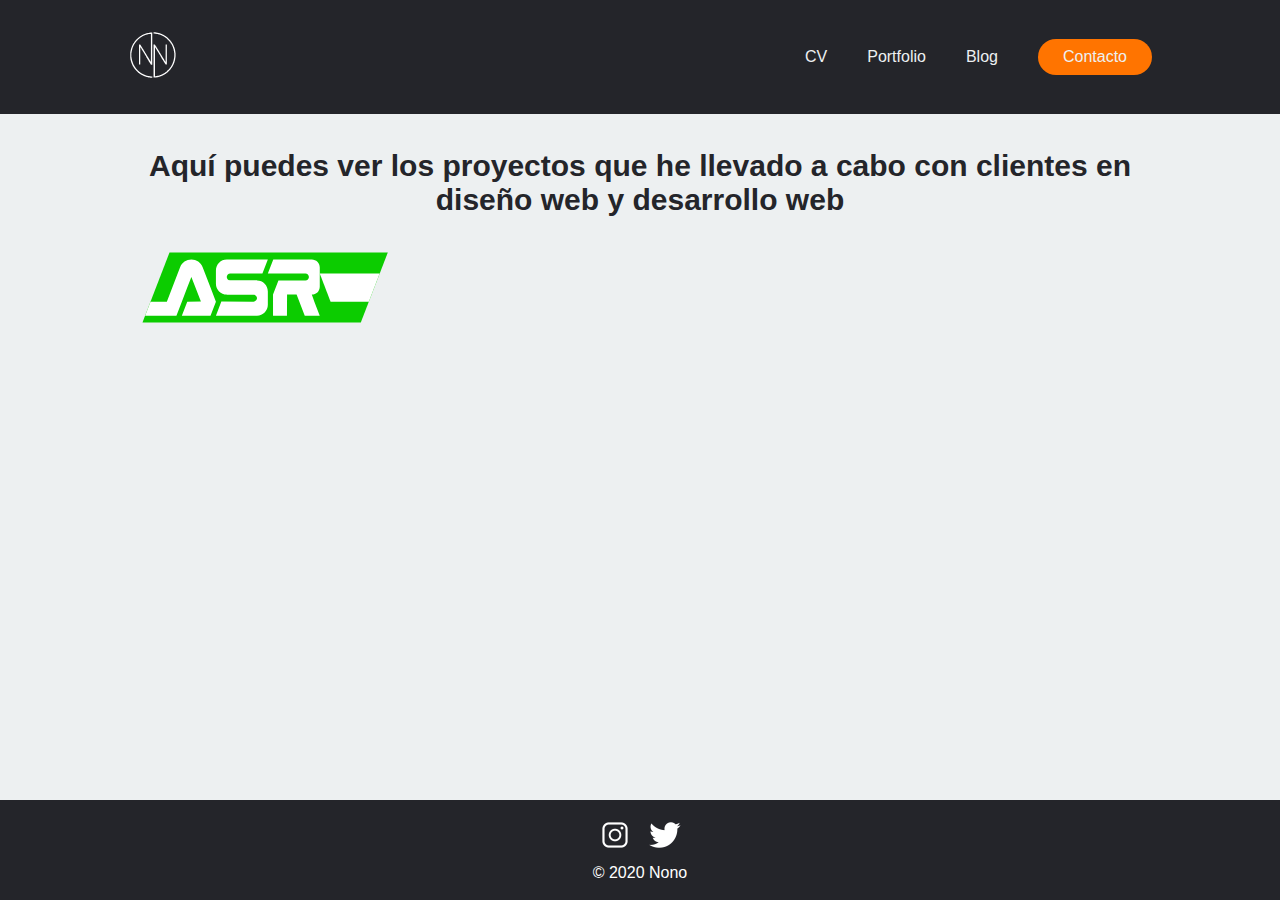
==== portfolio.html @ 38b84c4d "Add files via upload" ====
<!DOCTYPE html>
<html lang="es">
<head>
    <meta charset="UTF-8">
    <meta name="viewport" content="width=device-width, initial-scale=1.0">
    <title>Portfolio</title>
    <link rel="stylesheet" href="styles.css">
</head>
<body>
    <div class="sticky">
    <header>
        <a class="logo" href="index.html"><img src="img/logo.svg" alt="logo"></a>
        <nav>
            <ul class="nav_links">
                <li><a href="index.html">CV</a></li>
                <li><a href="portfolio.html">Portfolio</a></li>
                <li><a href="#">Blog</a></li>
            </ul>
        </nav>
        <a class="contact" href="contact.html">Contacto</a>
        <p class="menu contact"><img src="img/navigation.svg" alt="menu" class="menu_button"></p>
    </header>
    </div>

    <div id="mobile_menu" class="overlay">
        <a class="close">&times;</a>
        <div class="overlay_content">
            <a href="index.html">CV</a>
            <a href="portfolio.html">Portfolio</a>
            <a href="#">Blog</a>
            <a href="contact.html">Contacto</a>
        </div>
    </div>
    <script src="mobile.js"></script>


    <div class="content">
        <div class="portfolio">
            <h1>Aquí puedes ver los proyectos que he llevado a cabo con clientes en diseño web y desarrollo web</h1>
            <a href="https://andaluciasimracing.github.io/" target="blanck"><img src="img/logoASR.svg" alt="ASRlogo" width="1920"></a>           
        </div>
    </div>
    
    <footer>
        <div class="social">
            <a href=""><img src="img/instagram.png" alt="@josenono13"></a>
            <a href=""><img src="img/twitter.png" alt="@JoseNono13"></a>
        </div>

        <p>&copy; 2020 Nono</p>
        
    </footer>

</body>
</html>
---- styles.css ----
* {
    box-sizing: border-box;
    margin: 0;
    padding: 0;
  }
  
  header {
    display: flex;
    justify-content: flex-end;
    align-items: center;
    padding: 30px 10%;
    background-color: #24252a;
  }

  body{
      background: #edf0f1;
  }
  
  .logo {
    margin-right: auto;
  }
  
  header img{
      width: 50px;
  }

  .sticky{
    position: sticky;
    top: 0;
  }

  .nav_links {
    list-style: none;
    display: flex;
  }
  
  .nav_links a,
  .contact,
  .overlay_content a {
    font-family: "Montserrat", sans-serif;
    font-weight: 500;
    color: #edf0f1;
    text-decoration: none;
  }
  
  .nav_links li {
    padding: 0px 20px;
  }
  
  .nav_links li a {
    transition: all 0.3s ease 0s;
  }
  
  .nav_links li a:hover {
    color: #FF7400;
  }
  
  .contact {
    margin-left: 20px;
    padding: 9px 25px;
    background-color: rgba(255, 116, 0, 1);
    border: none;
    border-radius: 50px;
    cursor: pointer;
    transition: all 0.3s ease 0s;
  }
  
  .contact:hover {
    background-color: rgba(255, 116, 0, 0.8);
  }
  
  /* Mobile Nav */

  .menu_button{
      width: 15px;
  }
  
  .menu {
    display: none;
  }
  
  .overlay {
    height: 100%;
    width: 0;
    position: fixed;
    z-index: 1;
    left: 0;
    top: 0;
    background-color: #24252a;
    overflow-x: hidden;
    transition: all 0.5s ease 0s;
  }
  
  .overlay--active {
    width: 100%;
  }
 
  .overlay_content {
    display: flex;
    height: 100%;
    flex-direction: column;
    align-items: center;
    justify-content: center;
  }
  
  .overlay a {
    padding: 15px;
    font-size: 36px;
    display: block;
    transition: all 0.3s ease 0s;
  }
  
  .overlay a:hover,
  .overlay a:focus {
    color: #FF7400;
  }
  .overlay .close {
    position: absolute;
    top: 20px;
    right: 45px;
    font-size: 60px;
    color: #edf0f1;
    cursor: pointer;
  }
  
  @media screen and (max-height: 450px) {
    .overlay a {
      font-size: 20px;
    }
    .overlay .close {
      font-size: 40px;
      top: 15px;
      right: 35px;
    }
  }
  
  @media only screen and (max-width: 800px) {
    .nav_links,
    .contact {
      display: none;
    }
    .menu {
      display: initial;
    }
  }


.content{
    max-width: 1000px;
    width: 1000px;
    margin-left: auto;
    margin-right: auto;
    background: none;
    margin-top: 10px;
}

.foto{
    width: 200px;
    float: left;
}

.datos{
    margin-bottom: 0px;
    width: 700px;
    float: left;
    background: none;
    color: #24252a;
    /*border: 1px solid green;*/
}

.datos h1{
    font-family: "Montserrat", sans-serif;
    font-size: 30px;
    margin-left: 15px;
}

.datos p{
    font-family: "Montserrat", sans-serif;
    margin-top: 10px;
    margin-left: 15px;
}

.formacion{
    margin-top: 25px;
    margin-bottom: 0px;
    width: 1000px;
    float: left;
    background: none;
    color: #24252a;
    /*border: 1px solid green;*/
}

.formacion h1{
    font-family: "Montserrat", sans-serif;
    font-size: 30px;
}

.formacion p{
    font-family: "Montserrat", sans-serif;
    margin-top: 10px;
}

.portfolio{
    margin-top: 25px;
    margin-bottom: 0px;
    width: 1000px;
    float: left;
    background: none;
    color: #24252a;
    /*border: 1px solid green;*/
}

.portfolio h1{
    font-family: "Montserrat", sans-serif;
    font-size: 30px;
    text-align: center;
}

.portfolio p{
    font-family: "Montserrat", sans-serif;
    margin-top: 10px;
}

.portfolio img{
    width: 250px;
    float: left;
}







/*CONTACTO*/

.form{
    margin-top: 25px;
    width: 480px;
    background: none;
    color: #24252a;
    float: left;
    font-family: "Montserrat", sans-serif;
}

.form p{
    margin-bottom: 10px;
}

.name{
    width: 100%;
}

.email{
    width: 100%;
}

.message{
    width: 100%;
    height: 200px;
}

.datos_contact{
    margin-top: 25px;
    width: 520px;
    float: left;
    background: none;
    color: #24252a;
    /*border: 1px solid green;*/
}

.datos_contact h1{
    font-family: "Montserrat", sans-serif;
    font-size: 30px;
    margin-left: 15px;
}

.datos_contact p{
    font-family: "Montserrat", sans-serif;
    margin-top: 10px;
    margin-left: 15px;
}

/*FOOTER*/

footer{
    background: #24252a;
    position: absolute;
    bottom: 0;
    width: 100%;
    height: 100px;
    padding: 10px;
}

.social{
    display: flex;
    align-items: center;
    justify-content: center;
}

footer img{
    background: none;
    width: 50px;
}

footer p{
    color: white;
    font-family: "Montserrat", sans-serif;
    display: flex;
    align-items: center;
    justify-content: center;
}
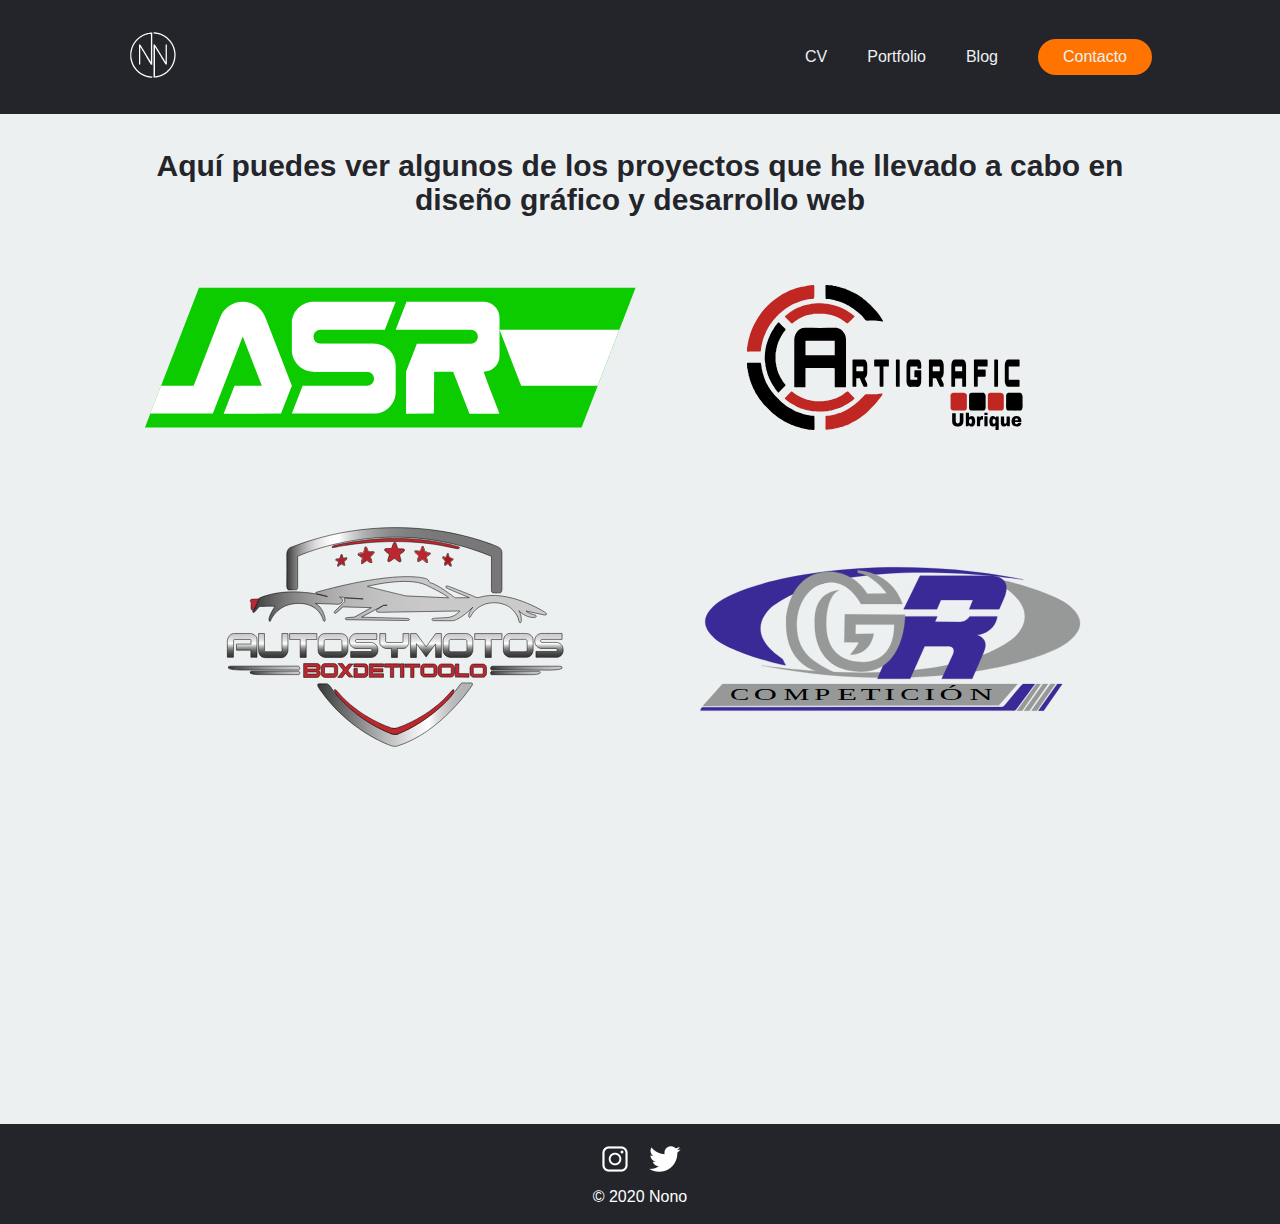
==== commit e537f010: "Add files via upload" ====
--- a/portfolio.html
+++ b/portfolio.html
@@ -36,8 +36,11 @@
 
     <div class="content">
         <div class="portfolio">
-            <h1>Aquí puedes ver los proyectos que he llevado a cabo con clientes en diseño web y desarrollo web</h1>
-            <a href="https://andaluciasimracing.github.io/" target="blanck"><img src="img/logoASR.svg" alt="ASRlogo" width="1920"></a>           
+            <h1>Aquí puedes ver algunos de los proyectos que he llevado a cabo en diseño gráfico y desarrollo web</h1>
+            <a href="https://andaluciasimracing.github.io/" target="blanck"><img src="img/logoASR.svg" alt="logoASR"></a>
+            <a href="https://www.instagram.com/artigrafic_ubrique/" target="blanck"><img src="img/logoARTIGRAFIC.svg" alt="logoARTIGRAFIC" ></a>   
+            <a href="" target="blanck"><img src="img/logoBOXDETITOOLO.svg" alt="logoBOXDETITOOLO"></a> 
+            <a href="" target="blanck"><img src="img/logoGR.svg" alt="logoGR" ></a>   
         </div>
     </div>
     
--- a/styles.css
+++ b/styles.css
@@ -148,6 +148,7 @@
 .content{
     max-width: 1000px;
     width: 1000px;
+    height: 1000px;
     margin-left: auto;
     margin-right: auto;
     background: none;
@@ -200,6 +201,26 @@
     margin-top: 10px;
 }
 
+.formacion_small{
+  margin-top: 25px;
+  margin-bottom: 0px;
+  width: 500px;
+  float: left;
+  background: none;
+  color: #24252a;
+  /*border: 1px solid green;*/
+}
+
+.formacion_small h1{
+  font-family: "Montserrat", sans-serif;
+  font-size: 30px;
+}
+
+.formacion_small p{
+  font-family: "Montserrat", sans-serif;
+  margin-top: 10px;
+}
+
 .portfolio{
     margin-top: 25px;
     margin-bottom: 0px;
@@ -222,8 +243,10 @@
 }
 
 .portfolio img{
-    width: 250px;
-    float: left;
+  align-items: center;
+    width: 500px;
+    float: left;
+    background: none;
 }
 
 
@@ -285,7 +308,6 @@
 
 footer{
     background: #24252a;
-    position: absolute;
     bottom: 0;
     width: 100%;
     height: 100px;
